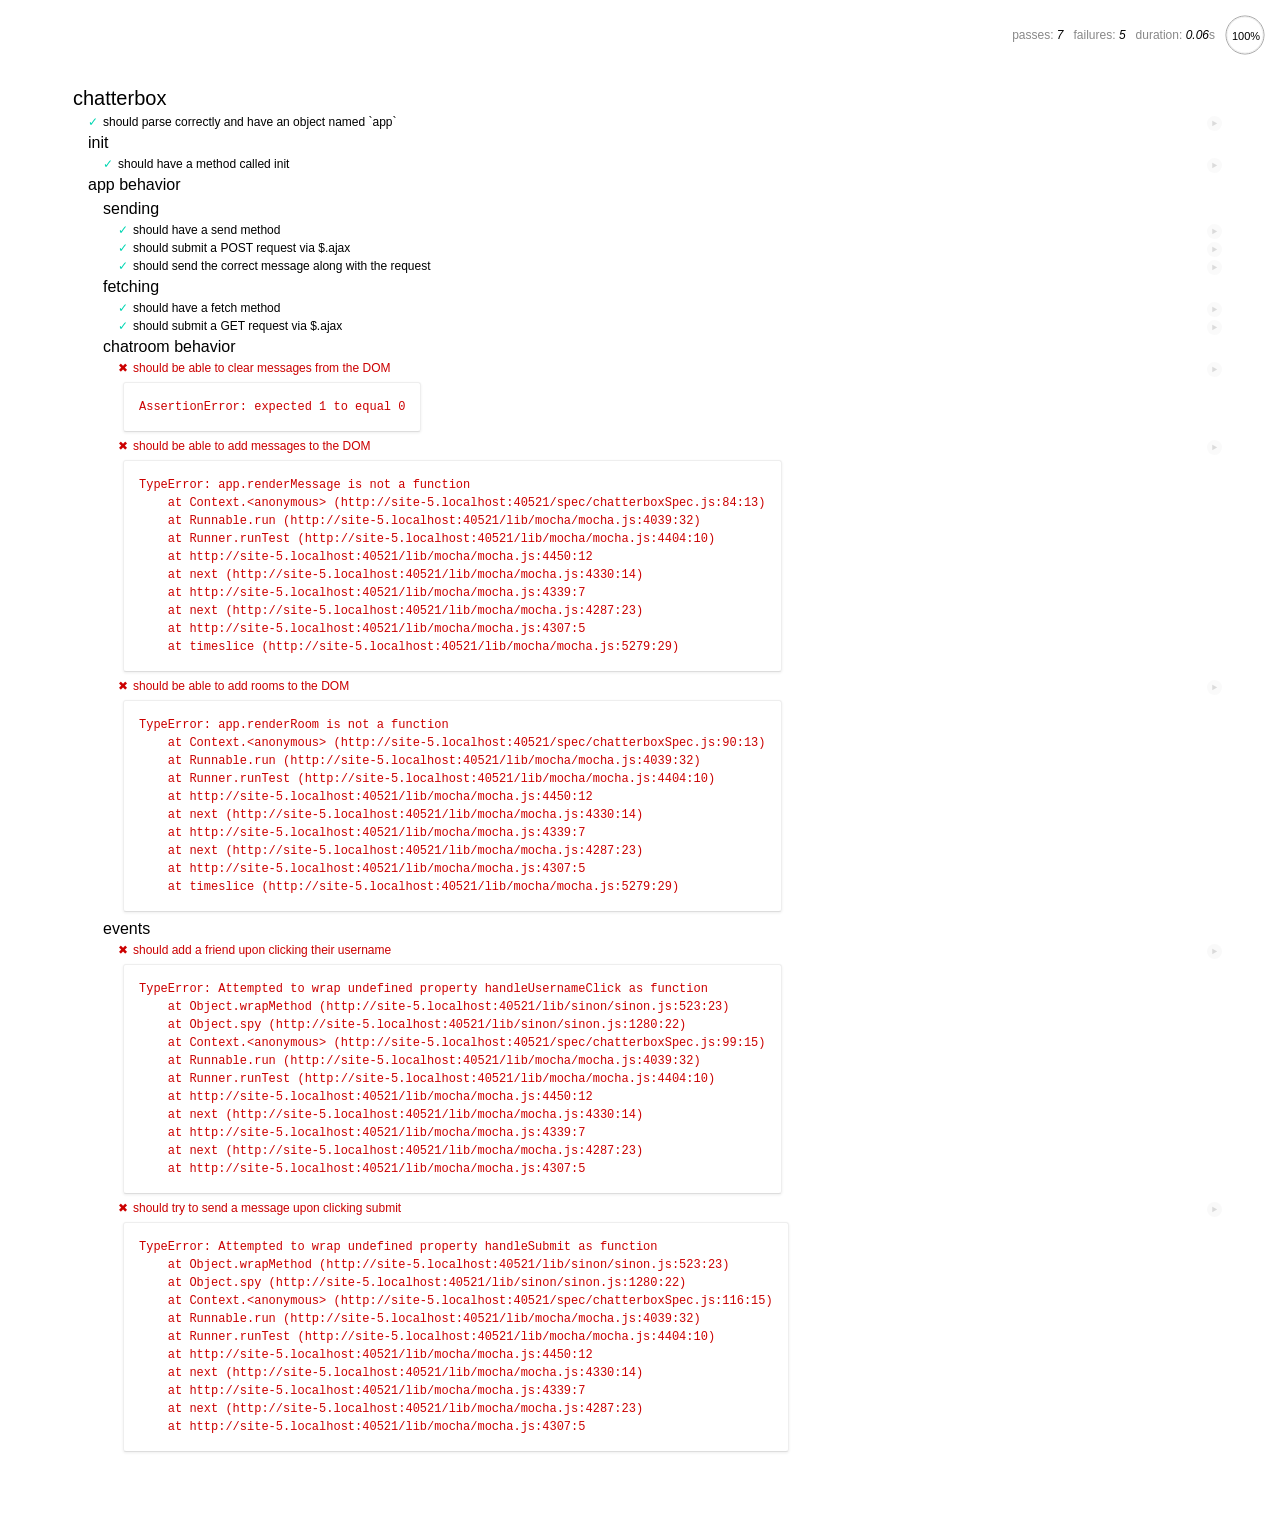
==== SpecRunner.html @ e1bbf717 "added bower packages, fetch and send functions to app" ====
<!DOCTYPE HTML>
<html>
<head>
  <title>Mocha Spec Runner</title>
  <link rel="stylesheet" href="lib/mocha/mocha.css">
  <script src="lib/jquery.js"></script>
  <script src="lib/mocha/mocha.js"></script>
  <script src="lib/chai/chai.js"></script>
  <script src="lib/sinon/sinon.js"></script>
  <script>
    mocha.setup('bdd');
    var expect = chai.expect;
    $(function() {
      window.mochaPhantomJS ? mochaPhantomJS.run() : mocha.run();
    });
  </script>

  <!-- Spec files -->
  <script src="spec/chatterboxSpec.js"></script>

  <!-- Source files -->
  <script src="client/scripts/app.js"></script>

</head>
<body>
<div id="mocha"></div>
<div id="testarea" style="display: none;">

  <div id="main">
    <h1>chatterbox</h1>
    <div class="spinner"><img src="client/images/spiffygif_46x46.gif"></div>
    <div id="rooms">
      Room:
      <select id="roomSelect">
      </select>
    </div>
    <form action="#" id="send" method="post">
      <input type="text" name="message" id="message"/>
      <input type="submit" name="submit" class="submit"/>
    </form>
    <div id="chats"></div>
  </div>

</div>
</body>
</html>
---- lib/mocha/mocha.css ----
@charset "utf-8";

body {
  font: 20px/1.5 "Helvetica Neue", Helvetica, Arial, sans-serif;
  padding: 60px 50px;
}

#mocha ul, #mocha li {
  margin: 0;
  padding: 0;
}

#mocha ul {
  list-style: none;
}

#mocha h1, #mocha h2 {
  margin: 0;
}

#mocha h1 {
  margin-top: 15px;
  font-size: 1em;
  font-weight: 200;
}

#mocha h1 a {
  text-decoration: none;
  color: inherit;
}

#mocha h1 a:hover {
  text-decoration: underline;
}

#mocha .suite .suite h1 {
  margin-top: 0;
  font-size: .8em;
}

.hidden {
  display: none;
}

#mocha h2 {
  font-size: 12px;
  font-weight: normal;
  cursor: pointer;
}

#mocha .suite {
  margin-left: 15px;
}

#mocha .test {
  margin-left: 15px;
  overflow: hidden;
}

#mocha .test.pending:hover h2::after {
  content: '(pending)';
  font-family: arial;
}

#mocha .test.pass.medium .duration {
  background: #C09853;
}

#mocha .test.pass.slow .duration {
  background: #B94A48;
}

#mocha .test.pass::before {
  content: '✓';
  font-size: 12px;
  display: block;
  float: left;
  margin-right: 5px;
  color: #00d6b2;
}

#mocha .test.pass .duration {
  font-size: 9px;
  margin-left: 5px;
  padding: 2px 5px;
  color: white;
  -webkit-box-shadow: inset 0 1px 1px rgba(0,0,0,.2);
  -moz-box-shadow: inset 0 1px 1px rgba(0,0,0,.2);
  box-shadow: inset 0 1px 1px rgba(0,0,0,.2);
  -webkit-border-radius: 5px;
  -moz-border-radius: 5px;
  -ms-border-radius: 5px;
  -o-border-radius: 5px;
  border-radius: 5px;
}

#mocha .test.pass.fast .duration {
  display: none;
}

#mocha .test.pending {
  color: #0b97c4;
}

#mocha .test.pending::before {
  content: '◦';
  color: #0b97c4;
}

#mocha .test.fail {
  color: #c00;
}

#mocha .test.fail pre {
  color: black;
}

#mocha .test.fail::before {
  content: '✖';
  font-size: 12px;
  display: block;
  float: left;
  margin-right: 5px;
  color: #c00;
}

#mocha .test pre.error {
  color: #c00;
  max-height: 300px;
  overflow: auto;
}

#mocha .test pre {
  display: block;
  float: left;
  clear: left;
  font: 12px/1.5 monaco, monospace;
  margin: 5px;
  padding: 15px;
  border: 1px solid #eee;
  border-bottom-color: #ddd;
  -webkit-border-radius: 3px;
  -webkit-box-shadow: 0 1px 3px #eee;
  -moz-border-radius: 3px;
  -moz-box-shadow: 0 1px 3px #eee;
}

#mocha .test h2 {
  position: relative;
}

#mocha .test a.replay {
  position: absolute;
  top: 3px;
  right: 0;
  text-decoration: none;
  vertical-align: middle;
  display: block;
  width: 15px;
  height: 15px;
  line-height: 15px;
  text-align: center;
  background: #eee;
  font-size: 15px;
  -moz-border-radius: 15px;
  border-radius: 15px;
  -webkit-transition: opacity 200ms;
  -moz-transition: opacity 200ms;
  transition: opacity 200ms;
  opacity: 0.3;
  color: #888;
}

#mocha .test:hover a.replay {
  opacity: 1;
}

#mocha-report.pass .test.fail {
  display: none;
}

#mocha-report.fail .test.pass {
  display: none;
}

#mocha-error {
  color: #c00;
  font-size: 1.5  em;
  font-weight: 100;
  letter-spacing: 1px;
}

#mocha-stats {
  position: fixed;
  top: 15px;
  right: 10px;
  font-size: 12px;
  margin: 0;
  color: #888;
}

#mocha-stats .progress {
  float: right;
  padding-top: 0;
}

#mocha-stats em {
  color: black;
}

#mocha-stats a {
  text-decoration: none;
  color: inherit;
}

#mocha-stats a:hover {
  border-bottom: 1px solid #eee;
}

#mocha-stats li {
  display: inline-block;
  margin: 0 5px;
  list-style: none;
  padding-top: 11px;
}

#mocha-stats canvas {
  width: 40px;
  height: 40px;
}

code .comment { color: #ddd }
code .init { color: #2F6FAD }
code .string { color: #5890AD }
code .keyword { color: #8A6343 }
code .number { color: #2F6FAD }

@media screen and (max-device-width: 480px) {
  body {
    padding: 60px 0px;
  }

  #stats {
    position: absolute;
  }
}
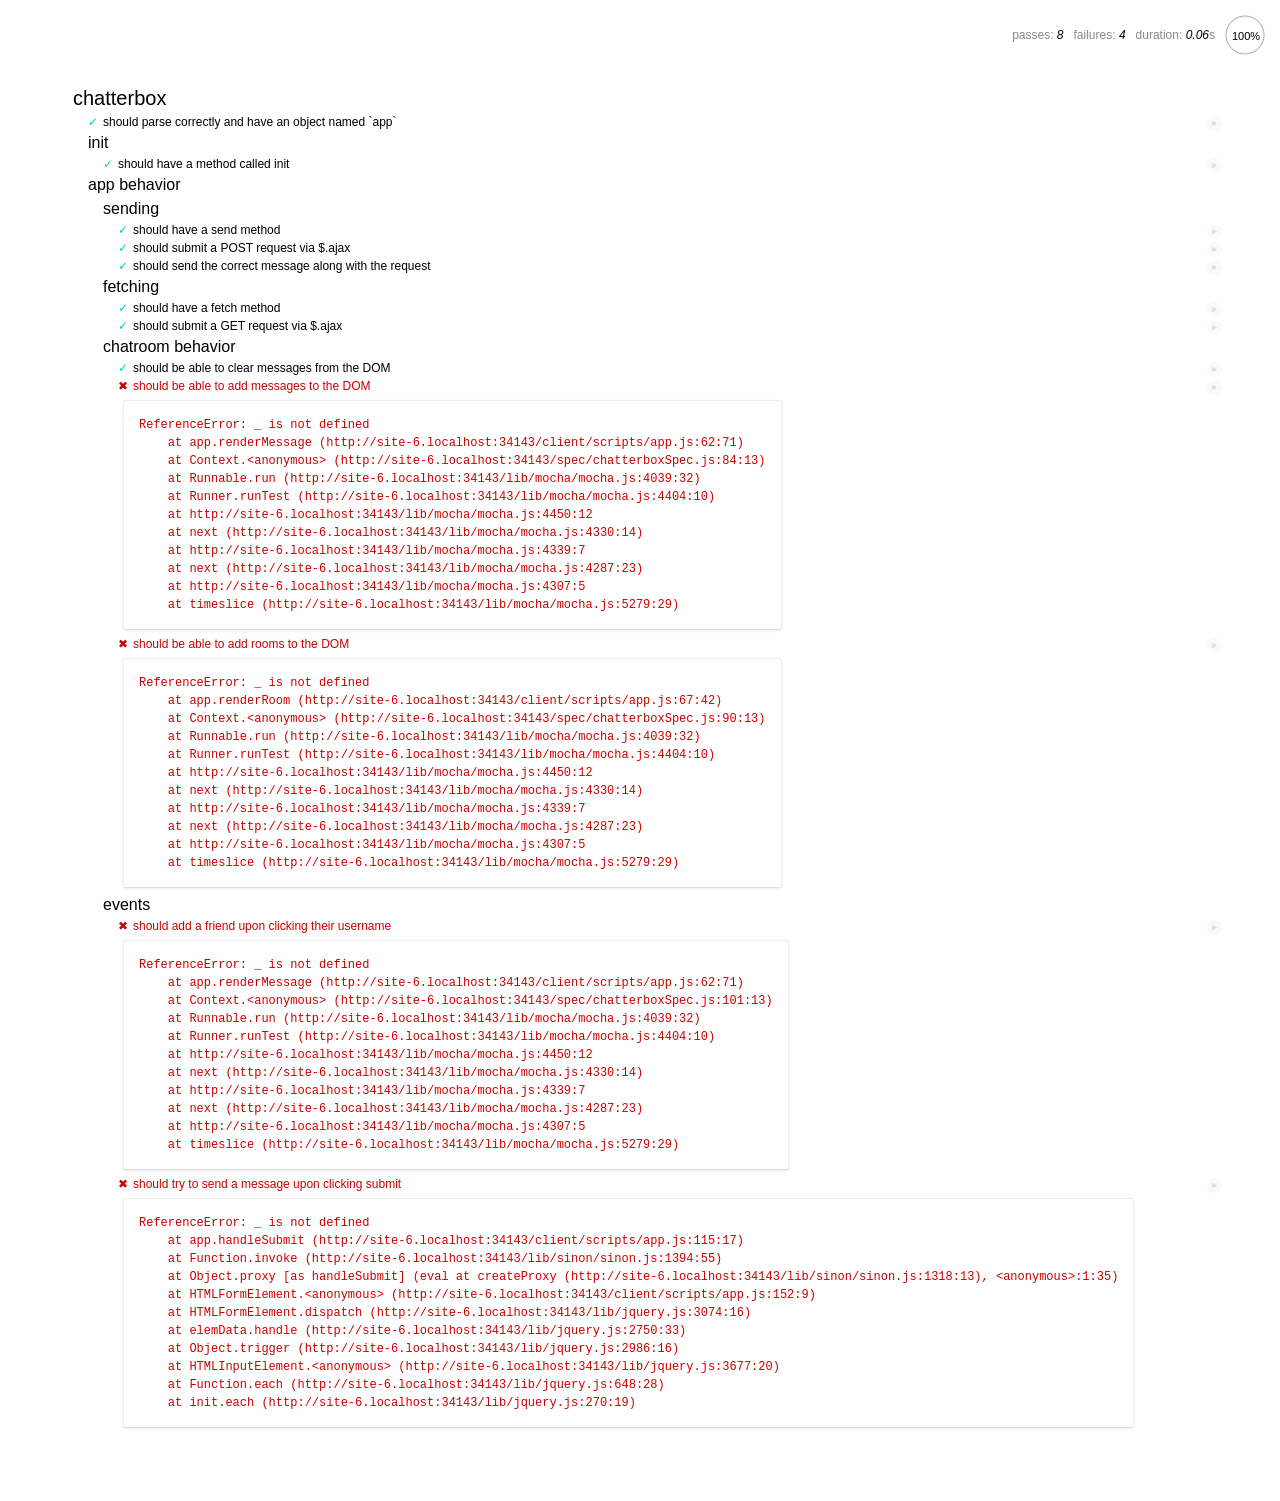
==== commit b942bcad: "completed basic reqs" ====
--- a/SpecRunner.html
+++ b/SpecRunner.html
@@ -4,6 +4,7 @@
   <title>Mocha Spec Runner</title>
   <link rel="stylesheet" href="lib/mocha/mocha.css">
   <script src="lib/jquery.js"></script>
+  <script src="lib/underscore.js"></script>
   <script src="lib/mocha/mocha.js"></script>
   <script src="lib/chai/chai.js"></script>
   <script src="lib/sinon/sinon.js"></script>
